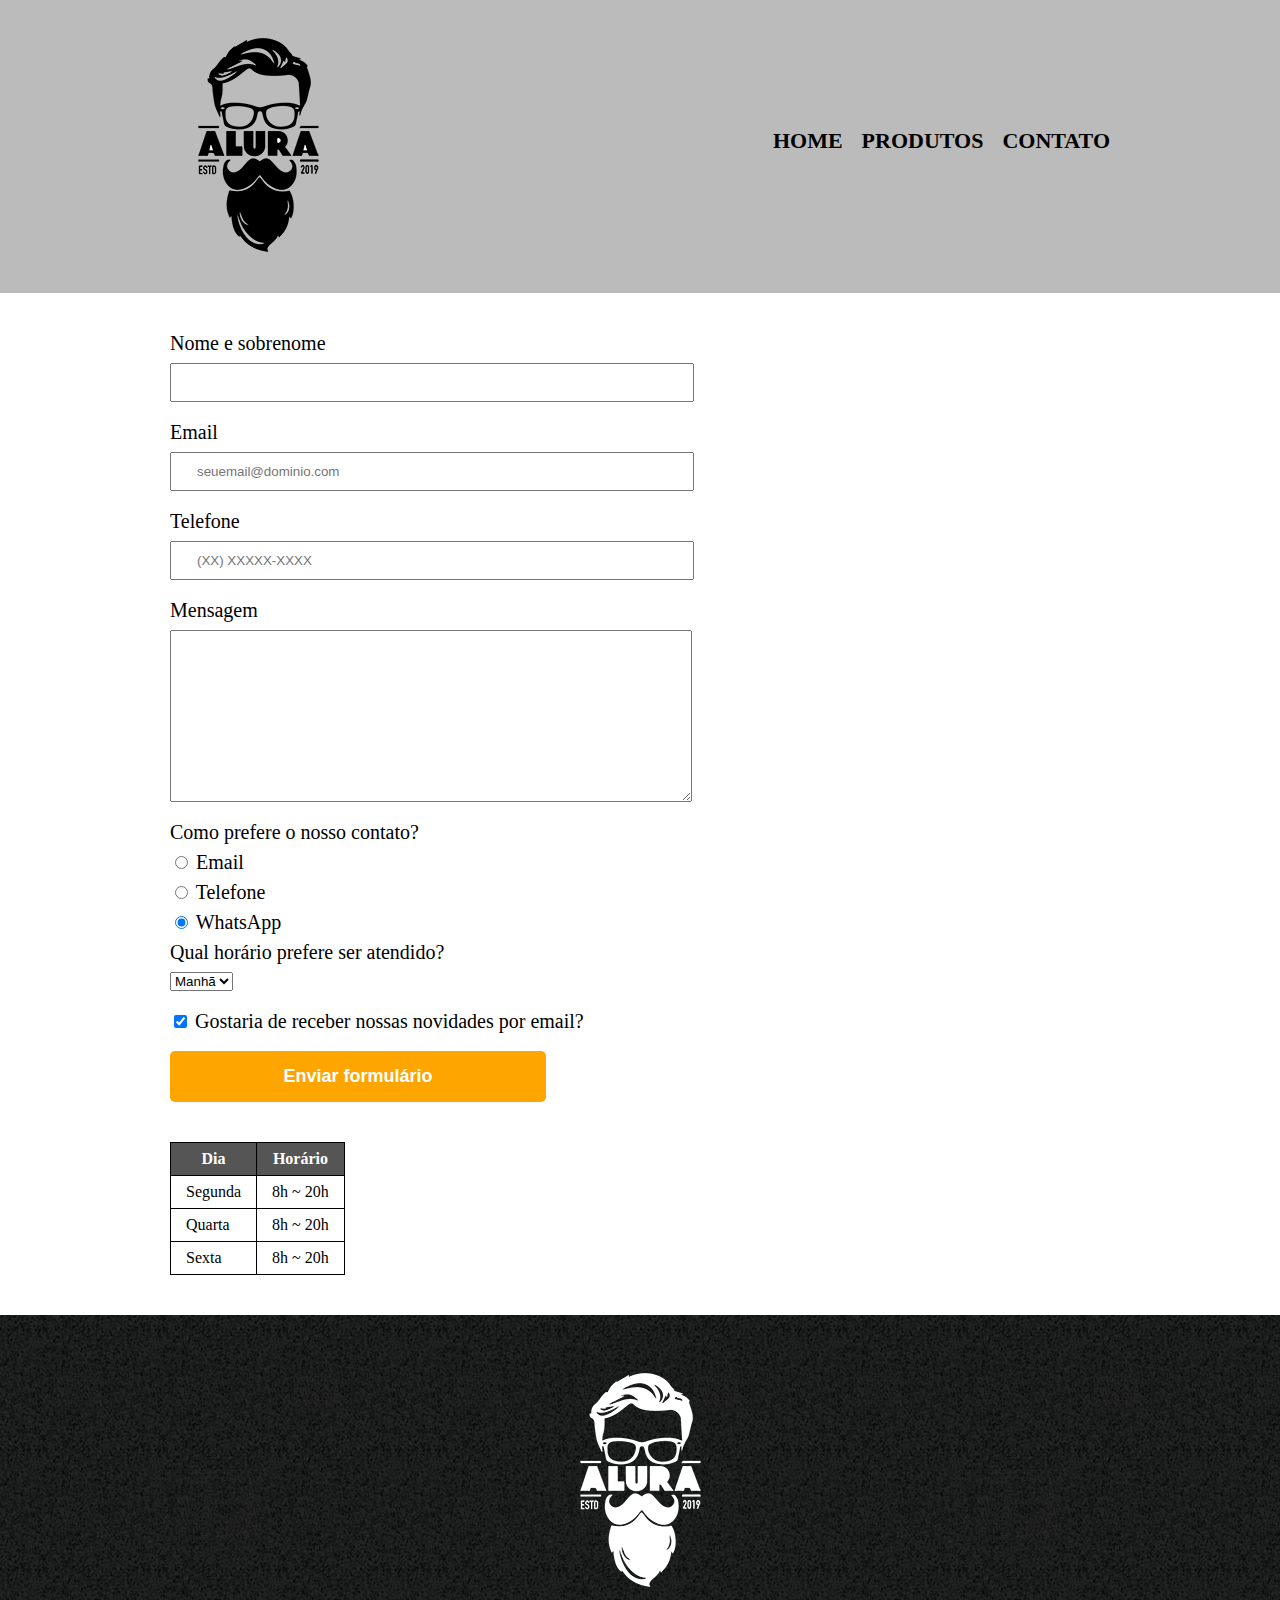
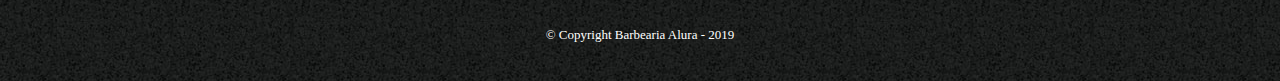
==== contato.html @ 48c75dcc "Tela de contato" ====
<!DOCTYPE html>
<html lang="pt-BR">

<head>
    <meta charset="UTF-8">
    <meta name="viewport" content="width=device-width, initial-scale=1.0">
    <title>Contato - Barbearia Alura</title>
    <link rel="stylesheet" href="reset.css">
    <link rel="stylesheet" href="style.css">
</head>

<body>
    <header>
        <div class="caixa">
            <h1><img src="logo.png" alt="logo da barbearia"></h1>

            <nav>
                <ul>
                    <li><a href="index.html">Home</a></li>
                    <li><a href="produtos.html">Produtos</a></li>
                    <li><a href="contato.html">Contato</a></li>
                </ul>
            </nav>
        </div>
    </header>

    <main>
        <form>
            <label for="nomesobrenome">Nome e sobrenome</label>
            <input type="text" id="nomesobrenome" class="input-padrao" required> 

            <label for="email">Email</label>
            <input type="email" id="email" class="input-padrao" required placeholder="seuemail@dominio.com">

            <label for="telefone">Telefone</label>
            <input type="tel" id="telefone" class="input-padrao" required placeholder="(XX) XXXXX-XXXX">

            <label for="mensagem">Mensagem</label>
            <textarea cols="70" rows="10" id="mensagem" class="input-padrao" required></textarea>

            <fieldset>
                <legend>Como prefere o nosso contato?</legend>
                <label for="radio-email">
                    <input type="radio" name="contato" value="email" id="radio-email">
                    Email
                </label>
            
                <label for="radio-telefone">
                    <input type="radio" name="contato" value="telefone" id="radio-telefone"> 
                    Telefone
                </label>
            
                <label for="radio-whatsapp">
                    <input type="radio" name="contato" value="whatsapp" id="radio-whatsapp" checked>
                    WhatsApp
                </label>
            </fieldset>

            <fieldset>
                <legend>Qual horário prefere ser atendido?</legend>
                <select>
                    <option>Manhã</option>
                    <option>Tarde</option>
                    <option>Noite</option>
                </select>
            </fieldset>

            <label class="checkbox">
                <input type="checkbox" checked>
                Gostaria de receber nossas novidades por email?
            </label>

            <input type="submit" value="Enviar formulário" class="enviar">
        </form>

        <table>
            <thead>
                <tr>
                    <th>Dia</th>
                    <th>Horário</th>
                </tr>
            </thead>
            <tbody>
                <tr>
                    <td>Segunda</td>
                    <td>8h ~ 20h</td>
                </tr>
                <tr>
                    <td>Quarta</td>
                    <td>8h ~ 20h</td>
                </tr>
                <tr>
                    <td>Sexta</td>
                    <td>8h ~ 20h</td>
                </tr>
            </tbody>
        </table>
    </main>

    <footer>
        <img src="logo-branco.png" alt="logo da barbearia">
        <p class="copyright">&copy; Copyright Barbearia Alura - 2019</p>
    </footer>

</body>

</html>
---- style.css ----
header {
    background: #bbbbbb;
    padding: 20px 0;
}

.caixa {
    position: relative;
    /* posicao pai */
    width: 940px;
    margin: 0 auto;
    /* as configuracoes sao em ordem horaria: cima direita baixo esquerda */
}

nav {
    position: absolute;
    /* posicao absoluta em relacao ao pai */
    top: 110px;
    right: 0px;
}

nav li {
    display: inline;
    margin: 0 0 0 15px;
}

nav a {
    text-transform: uppercase;
    color: #000000;
    font-weight: bold;
    font-size: 22px;
    text-decoration: none;
}

nav a:hover {
    text-decoration: underline;
}

.produtos {
    width: 940px;
    margin: 0 auto;
    padding: 50px 0;
}

.produtos li {
    display: inline-block;
    text-align: center;
    width: 30%;
    vertical-align: top;
    margin: 0 1.5%;
    /* Quando somente dois valores sao: topo,baixo laterais */
    padding: 30px 20px;
    box-sizing: border-box;
    /* faz com que a caixa tenha um valor absoluto, assim o padding nao deforma a caixa */
    /*border-width: 2px;
    border-style: solid;
    border-color: #000000;*/
    border: 2px solid #000000;
    /* pode aplicar os 3 valores: width, style e color direto na propriedade border*/
    border-radius: 10px;
}

.produtos li:hover {
    border-color: #C78C19;
}

.produtos li:active {
    /* quando mouse e clicado*/
    border-color: #088C19;
}

.produtos h2 {
    font-size: 30px;
    font-weight: bold;
}

.produtos li:hover h2 {
    font-size: 34px;
}

.produto-descricao {
    font-size: 18px;
}

.produto-preco {
    font-size: 22px;
    font-weight: bold;
    margin-top: 10px;
}

footer {
    text-align: center;
    background: url(bg.jpg);
    padding: 40px 0;
}

.copyright {
    color: white;
    font-size: 13px;
    margin: 20px 0 0;
}

main {
    width: 940px;
    margin: 0 auto;
}

form {
    margin: 40px 0;
}

form label, form legend {
    display: block;
    font-size: 20px;
    margin: 0 0 10px;
}

.input-padrao {
    display: block;
    margin: 0 0 20px;
    padding: 10px 25px;
    width: 50%;
}

.checkbox {
    margin: 20px 0
}

.enviar {
    width: 40%;
    padding: 15px 0;
    background: orange;
    color: white;
    font-weight: bold;
    font-size: 18px;
    border: none;
    border-radius: 5px;
    transition: 1s all;
    cursor: pointer;
}

.enviar:hover {
    background: darkorange;
    transform: scale(1.2);
}

table {
    margin: 20px 0 40px;
}

thead {
    background: #555555;
    color: white;
    font-weight: bold;
}

td, th {
    border: 1px solid #000000;
    padding: 8px 15px;
}
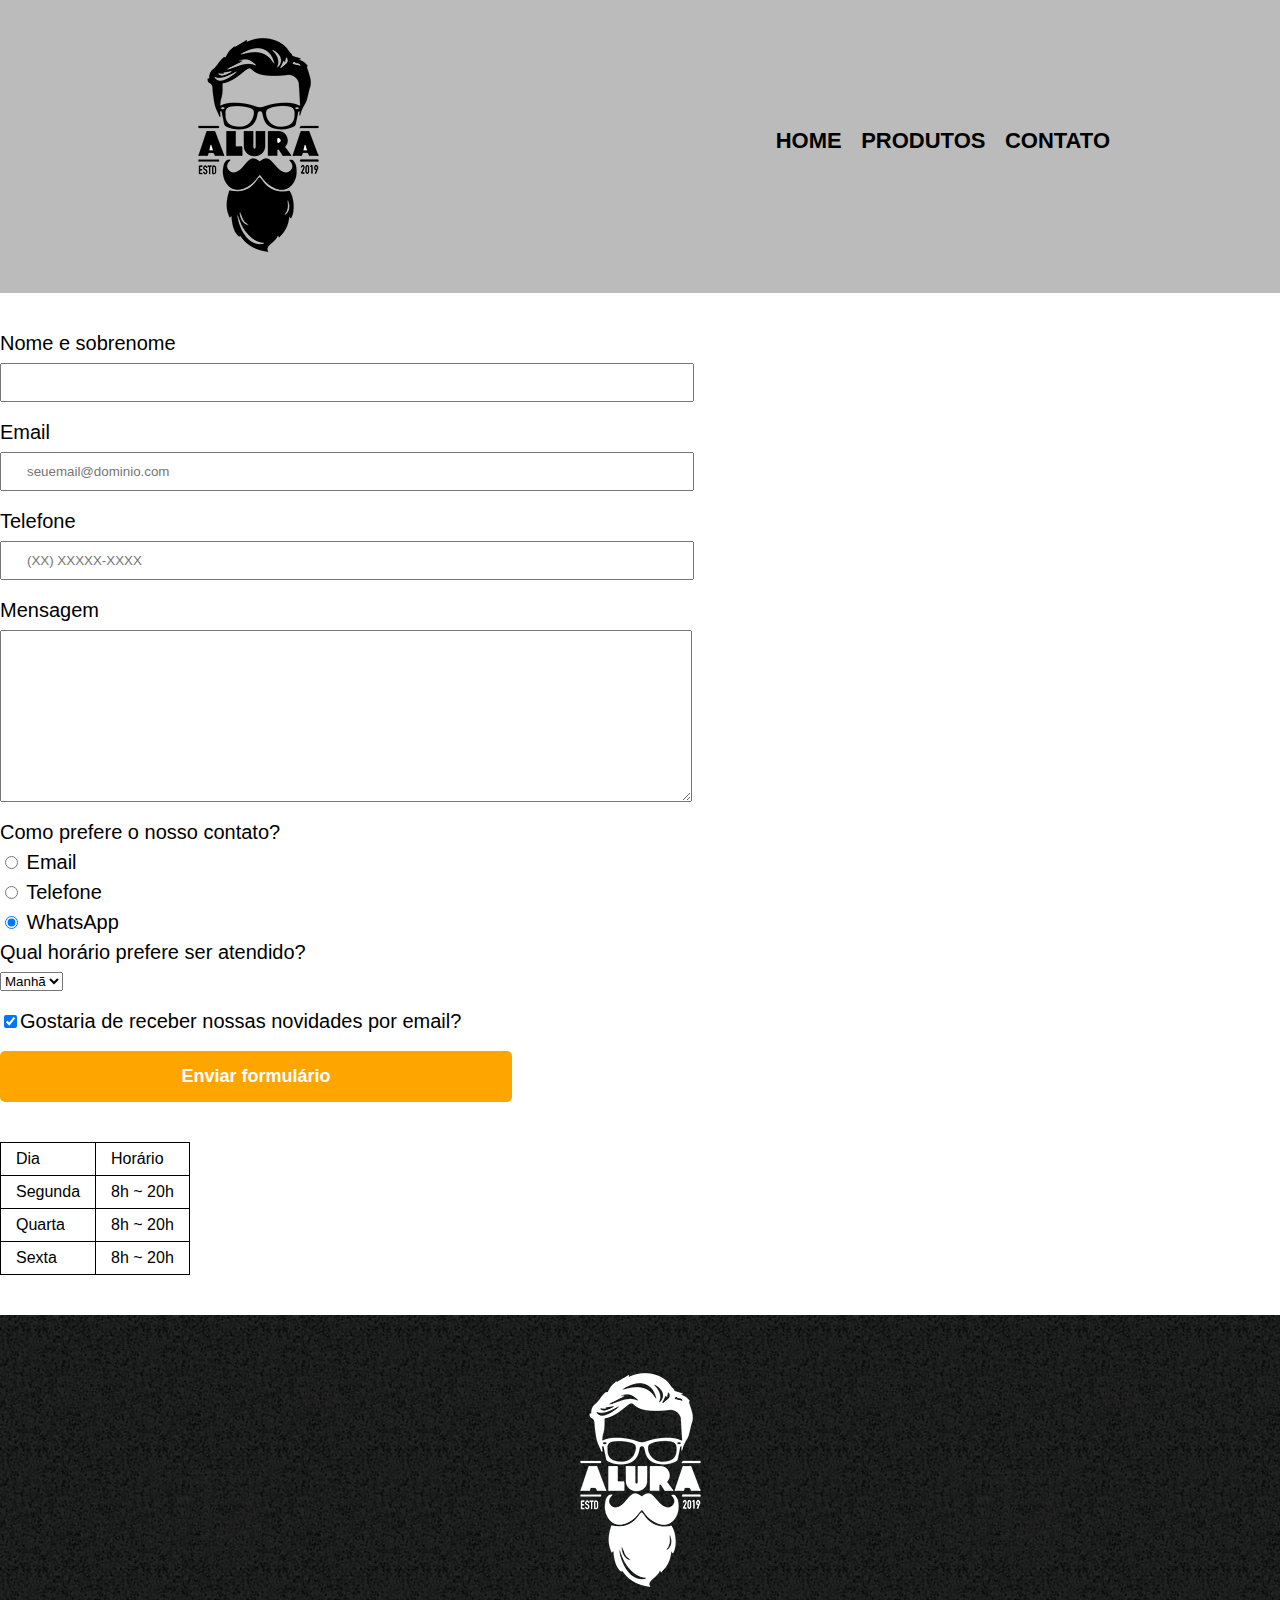
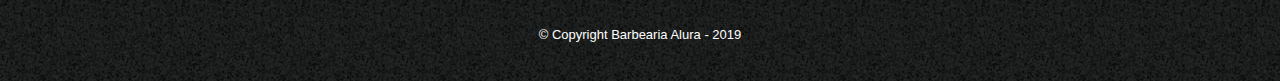
==== commit 149651f0: "Mudanca pagina principal" ====
--- a/contato.html
+++ b/contato.html
@@ -1,107 +1,87 @@
-<!DOCTYPE html>
-<html lang="pt-BR">
-
-<head>
-    <meta charset="UTF-8">
-    <meta name="viewport" content="width=device-width, initial-scale=1.0">
-    <title>Contato - Barbearia Alura</title>
-    <link rel="stylesheet" href="reset.css">
-    <link rel="stylesheet" href="style.css">
-</head>
-
-<body>
-    <header>
-        <div class="caixa">
-            <h1><img src="logo.png" alt="logo da barbearia"></h1>
-
-            <nav>
-                <ul>
-                    <li><a href="index.html">Home</a></li>
-                    <li><a href="produtos.html">Produtos</a></li>
-                    <li><a href="contato.html">Contato</a></li>
-                </ul>
-            </nav>
-        </div>
-    </header>
-
-    <main>
-        <form>
-            <label for="nomesobrenome">Nome e sobrenome</label>
-            <input type="text" id="nomesobrenome" class="input-padrao" required> 
-
-            <label for="email">Email</label>
-            <input type="email" id="email" class="input-padrao" required placeholder="seuemail@dominio.com">
-
-            <label for="telefone">Telefone</label>
-            <input type="tel" id="telefone" class="input-padrao" required placeholder="(XX) XXXXX-XXXX">
-
-            <label for="mensagem">Mensagem</label>
-            <textarea cols="70" rows="10" id="mensagem" class="input-padrao" required></textarea>
-
-            <fieldset>
-                <legend>Como prefere o nosso contato?</legend>
-                <label for="radio-email">
-                    <input type="radio" name="contato" value="email" id="radio-email">
-                    Email
-                </label>
-            
-                <label for="radio-telefone">
-                    <input type="radio" name="contato" value="telefone" id="radio-telefone"> 
-                    Telefone
-                </label>
-            
-                <label for="radio-whatsapp">
-                    <input type="radio" name="contato" value="whatsapp" id="radio-whatsapp" checked>
-                    WhatsApp
-                </label>
-            </fieldset>
-
-            <fieldset>
-                <legend>Qual horário prefere ser atendido?</legend>
-                <select>
-                    <option>Manhã</option>
-                    <option>Tarde</option>
-                    <option>Noite</option>
-                </select>
-            </fieldset>
-
-            <label class="checkbox">
-                <input type="checkbox" checked>
-                Gostaria de receber nossas novidades por email?
-            </label>
-
-            <input type="submit" value="Enviar formulário" class="enviar">
-        </form>
-
-        <table>
-            <thead>
-                <tr>
-                    <th>Dia</th>
-                    <th>Horário</th>
-                </tr>
-            </thead>
-            <tbody>
-                <tr>
-                    <td>Segunda</td>
-                    <td>8h ~ 20h</td>
-                </tr>
-                <tr>
-                    <td>Quarta</td>
-                    <td>8h ~ 20h</td>
-                </tr>
-                <tr>
-                    <td>Sexta</td>
-                    <td>8h ~ 20h</td>
-                </tr>
-            </tbody>
-        </table>
-    </main>
-
-    <footer>
-        <img src="logo-branco.png" alt="logo da barbearia">
-        <p class="copyright">&copy; Copyright Barbearia Alura - 2019</p>
-    </footer>
-
-</body>
-
+<!DOCTYPE html>
+<html>
+	<head>
+		<meta charset="UTF-8">
+		<title>Contato - Barbearia Alura</title>
+
+		<link rel="stylesheet" href="reset.css">
+		<link rel="stylesheet" href="style.css">
+	</head>
+	<body>
+		<header>
+			<div class="caixa">
+				<h1><img src="logo.png" alt="Logo da Barbearia Alura"></h1>
+
+				<nav>
+					<ul>
+						<li><a href="index.html">Home</a></li>
+						<li><a href="produtos.html">Produtos</a></li>
+						<li><a href="contato.html">Contato</a></li>
+					</ul>
+				</nav>
+			</div>
+		</header>
+
+		<main>
+			<form>
+				<label for="nomesobrenome">Nome e sobrenome</label>
+				<input type="text" id="nomesobrenome" class="input-padrao" required>
+
+				<label for="email">Email</label>
+				<input type="email" id="email" class="input-padrao" required placeholder="seuemail@dominio.com">
+
+				<label for="telefone">Telefone</label>
+				<input type="tel" id="telefone" class="input-padrao" required placeholder="(XX) XXXXX-XXXX">
+
+				<label for="mensagem">Mensagem</label>
+				<textarea cols="70" rows="10" id="mensagem" class="input-padrao" required></textarea>
+
+				<fieldset>
+					<legend>Como prefere o nosso contato?</legend>
+					<label for="radio-email"><input type="radio" name="contato" value="email" id="radio-email"> Email</label>
+					
+					<label for="radio-telefone"><input type="radio" name="contato" value="telefone" id="radio-telefone"> Telefone</label>
+					
+					<label for="radio-whatsapp"><input type="radio" name="contato" value="whatsapp" id="radio-whatsapp" checked> WhatsApp</label>
+				</fieldset>
+
+				<fieldset>
+					<legend>Qual horário prefere ser atendido?</legend>
+					<select>
+						<option>Manhã</option>
+						<option>Tarde</option>
+						<option>Noite</option>
+					</select>
+				</fieldset>
+
+				<label class="checkbox"><input type="checkbox" checked>Gostaria de receber nossas novidades por email?</label>
+
+				<input type="submit" value="Enviar formulário" class="enviar">
+			</form>
+
+			<table>
+				<tr>
+					<td>Dia</td>
+					<td>Horário</td>
+				</tr>
+				<tr>
+					<td>Segunda</td>
+					<td>8h ~ 20h</td>
+				</tr>
+				<tr>
+					<td>Quarta</td>
+					<td>8h ~ 20h</td>
+				</tr>
+				<tr>
+					<td>Sexta</td>
+					<td>8h ~ 20h</td>
+				</tr>
+			</table>
+		</main>
+
+		<footer>
+			<img src="logo-branco.png" alt="Logo da Barbearia Alura">
+			<p class="copyright">&copy; Copyright Barbearia Alura - 2019</p>
+		</footer>
+	</body>
 </html>--- a/style.css
+++ b/style.css
@@ -1,159 +1,243 @@
-header {
-    background: #bbbbbb;
-    padding: 20px 0;
-}
-
-.caixa {
-    position: relative;
-    /* posicao pai */
-    width: 940px;
-    margin: 0 auto;
-    /* as configuracoes sao em ordem horaria: cima direita baixo esquerda */
-}
-
-nav {
-    position: absolute;
-    /* posicao absoluta em relacao ao pai */
-    top: 110px;
-    right: 0px;
-}
-
-nav li {
-    display: inline;
-    margin: 0 0 0 15px;
-}
-
-nav a {
-    text-transform: uppercase;
-    color: #000000;
-    font-weight: bold;
-    font-size: 22px;
-    text-decoration: none;
-}
-
-nav a:hover {
-    text-decoration: underline;
-}
-
-.produtos {
-    width: 940px;
-    margin: 0 auto;
-    padding: 50px 0;
-}
-
-.produtos li {
-    display: inline-block;
-    text-align: center;
-    width: 30%;
-    vertical-align: top;
-    margin: 0 1.5%;
-    /* Quando somente dois valores sao: topo,baixo laterais */
-    padding: 30px 20px;
-    box-sizing: border-box;
-    /* faz com que a caixa tenha um valor absoluto, assim o padding nao deforma a caixa */
-    /*border-width: 2px;
-    border-style: solid;
-    border-color: #000000;*/
-    border: 2px solid #000000;
-    /* pode aplicar os 3 valores: width, style e color direto na propriedade border*/
-    border-radius: 10px;
-}
-
-.produtos li:hover {
-    border-color: #C78C19;
-}
-
-.produtos li:active {
-    /* quando mouse e clicado*/
-    border-color: #088C19;
-}
-
-.produtos h2 {
-    font-size: 30px;
-    font-weight: bold;
-}
-
-.produtos li:hover h2 {
-    font-size: 34px;
-}
-
-.produto-descricao {
-    font-size: 18px;
-}
-
-.produto-preco {
-    font-size: 22px;
-    font-weight: bold;
-    margin-top: 10px;
-}
-
-footer {
-    text-align: center;
-    background: url(bg.jpg);
-    padding: 40px 0;
-}
-
-.copyright {
-    color: white;
-    font-size: 13px;
-    margin: 20px 0 0;
-}
-
-main {
-    width: 940px;
-    margin: 0 auto;
-}
-
-form {
-    margin: 40px 0;
-}
-
-form label, form legend {
-    display: block;
-    font-size: 20px;
-    margin: 0 0 10px;
-}
-
-.input-padrao {
-    display: block;
-    margin: 0 0 20px;
-    padding: 10px 25px;
-    width: 50%;
-}
-
-.checkbox {
-    margin: 20px 0
-}
-
-.enviar {
-    width: 40%;
-    padding: 15px 0;
-    background: orange;
-    color: white;
-    font-weight: bold;
-    font-size: 18px;
-    border: none;
-    border-radius: 5px;
-    transition: 1s all;
-    cursor: pointer;
-}
-
-.enviar:hover {
-    background: darkorange;
-    transform: scale(1.2);
-}
-
-table {
-    margin: 20px 0 40px;
-}
-
-thead {
-    background: #555555;
-    color: white;
-    font-weight: bold;
-}
-
-td, th {
-    border: 1px solid #000000;
-    padding: 8px 15px;
+body {
+	font-family: 'Montserrat', sans-serif;
+}
+
+header {
+	background: #BBBBBB;
+	padding: 20px 0;
+}
+
+.caixa {
+	position: relative;
+	width: 940px;
+	margin: 0 auto;
+}
+
+nav {
+	position: absolute;
+	top: 110px;
+	right: 0;
+}
+
+nav li {
+	display: inline;
+	margin: 0 0 0 15px;
+}
+
+nav a {
+	text-transform: uppercase;
+	color: #000000;
+	font-weight: bold;
+	font-size: 22px;
+	text-decoration: none;
+}
+
+nav a:hover {
+	color: #C78C19;
+	text-decoration: underline;
+}
+
+.produtos {
+	width: 940px;
+	margin: 0 auto;
+	padding: 50px 0;
+}
+
+.produtos li {
+	display: inline-block;
+	text-align: center;
+	width: 30%;
+	vertical-align: top;
+	margin: 0 1.5%;
+	padding: 30px 20px;
+	box-sizing: border-box;
+	border: 2px solid #000000;
+	border-radius: 10px;
+}
+
+.produtos li:hover {
+	border-color: #C78C19;
+}
+
+.produtos li:active {
+	border-color: #088C19;	
+}
+
+.produtos li:hover h2 {
+	font-size: 34px;
+}
+
+.produtos h2 {
+	font-size: 30px;
+	font-weight: bold;
+}
+
+.produto-descricao {
+	font-size: 18px;
+}
+
+.produto-preco {
+	font-size: 22px;
+	font-weight: bold;
+	margin-top: 10px;
+}
+
+footer {
+	text-align: center;
+	background: url("bg.jpg");
+	padding: 40px 0;
+}
+
+.copyright {
+	color: #FFFFFF;
+	font-size: 13px;
+	margin: 20px 0 0;
+}
+
+/*main {
+	
+}*/
+
+form {
+	margin: 40px 0;
+}
+
+form label, form legend {
+	display:block;
+	font-size: 20px;
+	margin: 0 0 10px;
+}
+
+.input-padrao {
+	display: block;
+	margin: 0 0 20px;
+	padding: 10px 25px;
+	width: 50%;
+}
+
+.checkbox {
+	margin: 20px 0;
+}
+
+.enviar {
+	width:40%;
+	padding: 15px 0;
+	background: orange;
+	color: white;
+	font-weight: bold;
+	font-size: 18px;
+	border: none;
+	border-radius: 5px;
+	transition: 1s all;
+	cursor: pointer;
+}
+
+.enviar:hover {
+	background: darkorange;
+	transform: scale(1.2);
+}
+
+table {
+	margin: 20px 0 40px;
+}
+
+thead {
+	background: #555555;
+	color: white;
+	font-weight: bold;
+}
+
+td, th {
+	border: 1px solid #000000;
+	padding: 8px 15px;
+}
+
+
+/* css da página inicial */
+.banner {
+	width:100%;
+}
+
+.titulo-principal {
+	text-align: center;
+	font-size: 2em;
+	margin: 0 0 1em;
+	clear: left;
+}
+
+.principal {
+	padding: 3em 0;
+	background: #FEFEFE;
+	width: 940px;
+	margin: 0 auto;
+}
+
+.principal p {
+	margin: 0 0 1em;
+}
+
+.principal strong {
+	font-weight: bold;
+}
+
+.principal em {
+	font-style: italic;
+}
+
+.utensilios {
+	width: 120px;
+	float: left;
+	margin: 0 20px 20px 0;
+}
+
+.mapa {
+	padding: 3em 0;
+	background: linear-gradient(#FEFEFE, #888888);
+}
+
+.mapa-conteudo {
+	width: 940px;
+	margin: 0 auto;
+}
+
+.mapa p {
+	margin: 0 0 2em;
+	text-align: center;
+}
+
+.beneficios {
+	padding: 3em 0;
+	background: #888888;
+}
+
+.conteudo-beneficios {
+	width: 640px;
+	margin: 0 auto;
+}
+
+.lista-beneficios {
+	width: 40%;
+	display: inline-block;
+	vertical-align: top;
+}
+
+.itens {
+	line-height: 1.5;
+}
+
+.itens:before {
+    content: "★";
+}
+
+.itens:first-child {
+	font-weight: bold;
+}
+
+.imagem-beneficios {
+	width: 60%;
+}
+
+.video {
+	width: 560px;
+	margin: 2em auto;
 }